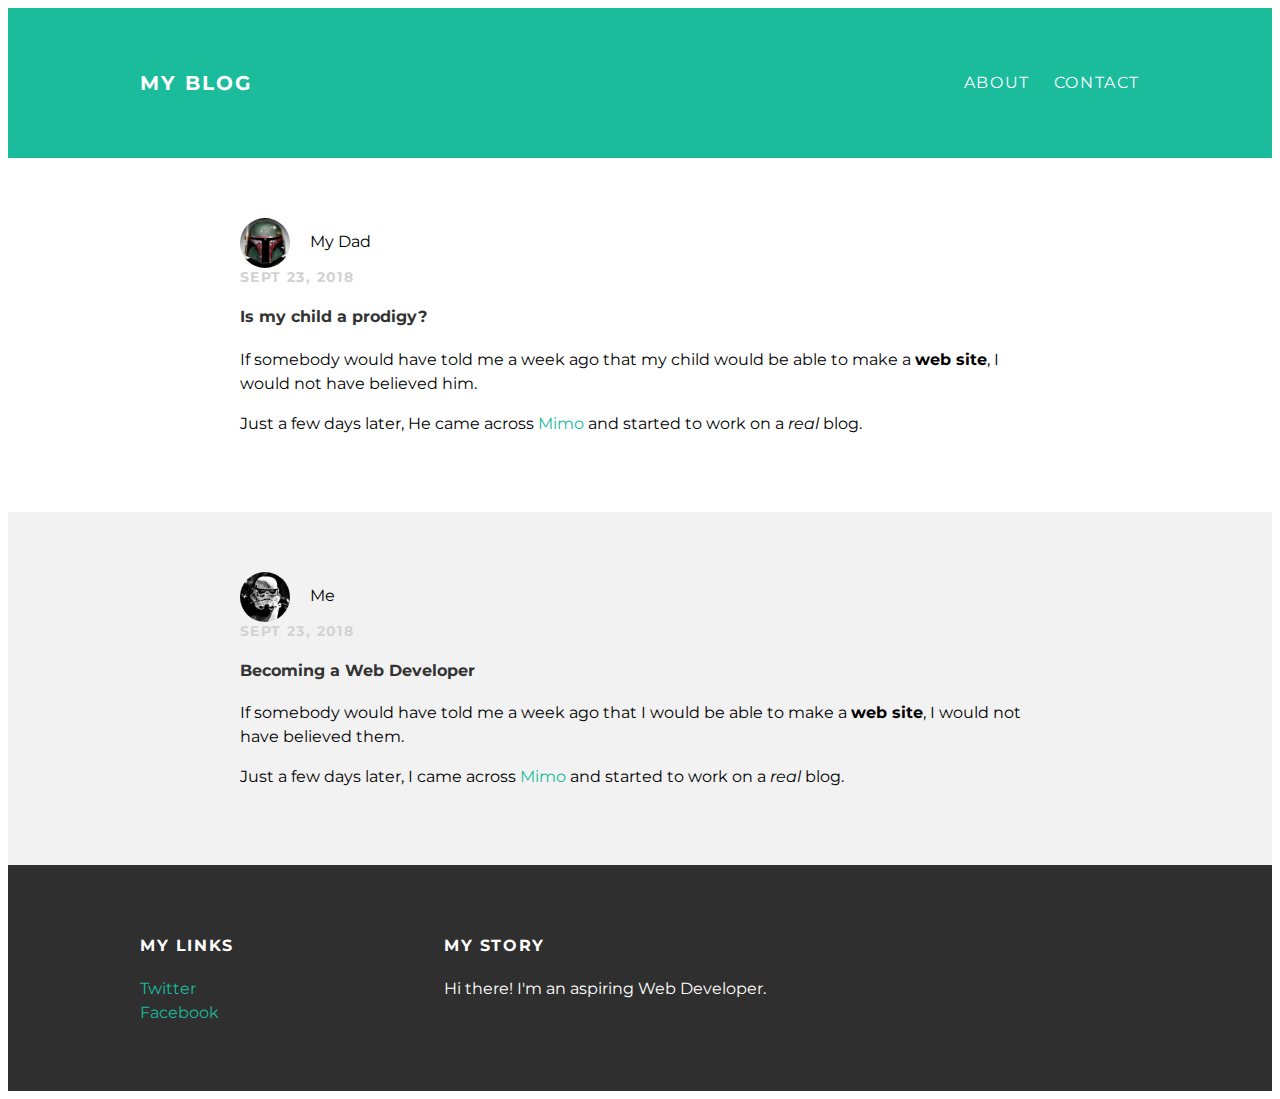
==== index.html @ 0ca68cbf "Add files via upload" ====
<!DOCTYPE html>
<html>
	<head>
		<title>My Blog</title>
		<link rel="stylesheet" type="text/css" href="styles.css"
	</head>
	<body>
		<div id="header">
			<div class="container">
				<a id="header-title" href="index.html">My Blog</a>
				<ul id="header-nav">
					<li><a href="about.html">About</a></li>
					<li><a href="mailto:oaracena@gmail.com">Contact</a></li>
				</ul>
			</div>
		</div>
		<div id="content">
			<div class="post-container">
				<div class="post">
					<div class="post-author">
						<img src="bobafett.png">
						<span>My Dad</span>
					</div>
					<div class="post-date">Sept 23, 2018</div>
					<h4 class="post-title">Is my child a prodigy?</h4>
					<div class="post-contect">
						<p>If somebody would have told me a week ago that my child 
						would be able to make a <strong>web site</strong>, I would not have 
						believed him.</p>
						<p>Just a few days later, He came across <a href="https://getmimo.com">Mimo</a> and 
						started to work on a <em>real</em> blog.</p>
					</div>
				</div>
			</div>
			<div class="post-container">
				<div class="post">
					<div class="post-author">
						<img src="stormtrooper.png">
						<span>Me</span>
					</div>
					<div class="post-date">Sept 23, 2018</div>
					<h4 class="post-title">Becoming a Web Developer</h4>
					<div class="post-contect">
						<p>If somebody would have told me a week ago that I 
						would be able to make a <strong>web site</strong>, I would not have 
						believed them.</p>
						<p>Just a few days later, I came across <a href="https://getmimo.com">Mimo</a> and 
						started to work on a <em>real</em> blog.</p>
					</div>
				</div>
			</div>
		</div>
		<div id="footer">
			<div class="container">
				<div class="column">
					<h4>My Links</h4>
					<p>
						<a href="https://twitter.com/me">Twitter</a><br>
						<a href="https://facebook.com/me">Facebook</a>
					</p>
				</div>
				<div class="column">
					<h4>My Story</h4>
					<p>Hi there! I'm an aspiring Web Developer.</p>
				</div>
			</div>
		</div>
	</body>
</html>
---- styles.css ----
@import url(http://fonts.googleapis.com/css?family=Montserrat:400,700);
body {
	color: #555
	margin: 0;
	font-family: 'Montserrat', sans-serif;
}
#header {
	background-color: #1abc9c;
	height: 150px;
	line-height: 150px;
}
#header a {
	color: white;
	text-decoration: none;
	text-transform: uppercase;
	letter-spacing: 0.1em;
}
#header a:hover {
	color: #222
}
#header-title {
	display: block;
	float: left;
	font-size: 20px;
	font-weight: bold;
}
#header-nav {
	display: block;
	float: right;
	margin-top: 0;
}
#header-nav li {
	display: inline;
	padding-left: 20px;
}
.container {
	max-width: 1000px;
	margin: 0 auto;
}
#footer {
	background-color: #2f2f2f;
	padding: 50px 0;
}
.column {
	min-width: 300px;
	display: inline-block;
	vertical-align: top;
}
#footer h4 {
	color: white;
	text-transform: uppercase;
	letter-spacing: 0.1em;
}
#footer p {
	color: white;
}
a {
	color: #1abc9c;
	text-decoration: none;
}
a:hover {
	color: #F6A623;
}
.post, .about {
	max-width: 800px;
	margin: 0 auto;
	padding: 60px 0;
}
.post-author img {
	width: 50px;
	height: 50px;
	vertical-align: middle;
}
.post-author span {
	margin-left: 16px;
}
.post-date {
	color: #D2D2D2;
	font-size: 14px;
	font-weight: bold;
	text-transform: uppercase;
	letter-spacing: 0.1em;
}
h1, h2, h3, h4 {
	color: #333;
}
p {
	line-height: 1.5;
}
.about {
	text-align: center;
}
.post-author img, .about-author img {
	border-radius: 50%;
}
.post-container:nth-child(even) {
	background-color: #f2f2f2;
}
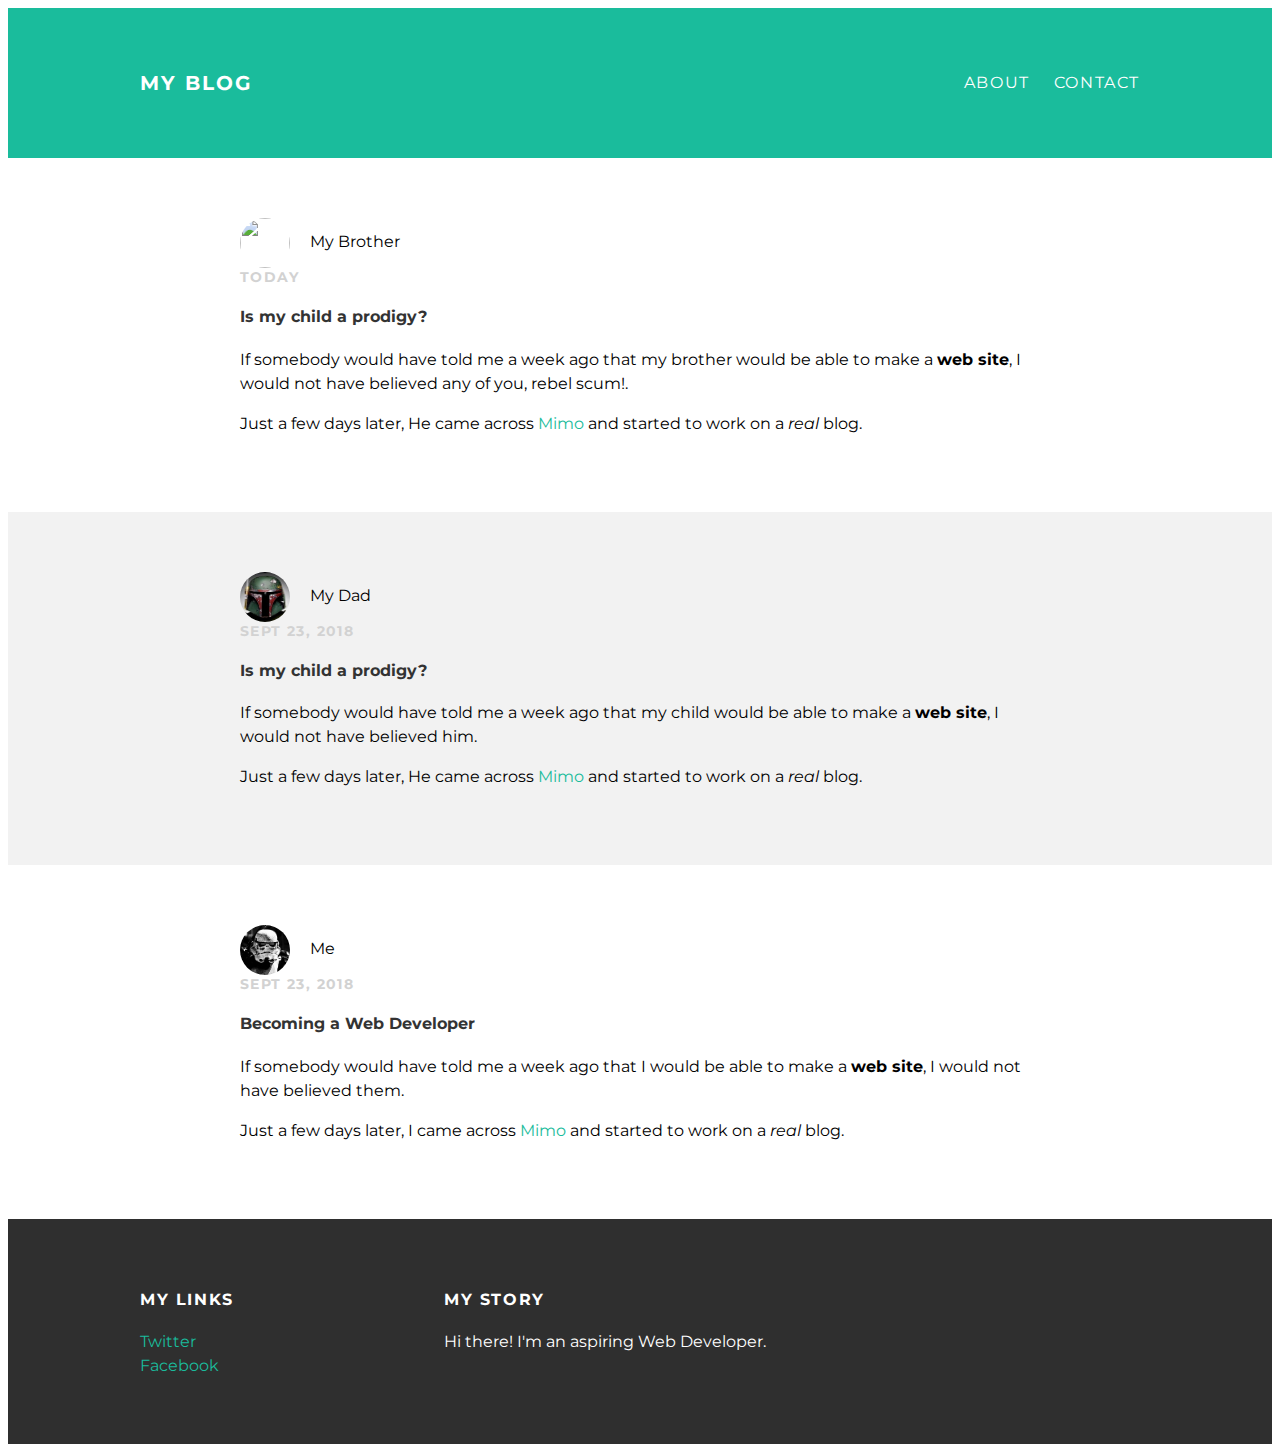
==== commit 77a6d9a3: "Update index.html" ====
--- a/index.html
+++ b/index.html
@@ -2,7 +2,7 @@
 <html>
 	<head>
 		<title>My Blog</title>
-		<link rel="stylesheet" type="text/css" href="styles.css"
+		<link rel="stylesheet" type="text/css" href="styles.css">
 	</head>
 	<body>
 		<div id="header">
@@ -15,6 +15,23 @@
 			</div>
 		</div>
 		<div id="content">
+			<div class="post-container">
+				<div class="post">
+					<div class="post-author">
+						<img src="stormtrooper2.jpg">
+						<span>My Brother</span>
+					</div>
+					<div class="post-date">Today</div>
+					<h4 class="post-title">Is my child a prodigy?</h4>
+					<div class="post-contect">
+						<p>If somebody would have told me a week ago that my brother 
+						would be able to make a <strong>web site</strong>, I would not have 
+						believed any of you, rebel scum!.</p>
+						<p>Just a few days later, He came across <a href="https://getmimo.com">Mimo</a> and 
+						started to work on a <em>real</em> blog.</p>
+					</div>
+				</div>
+			</div>
 			<div class="post-container">
 				<div class="post">
 					<div class="post-author">
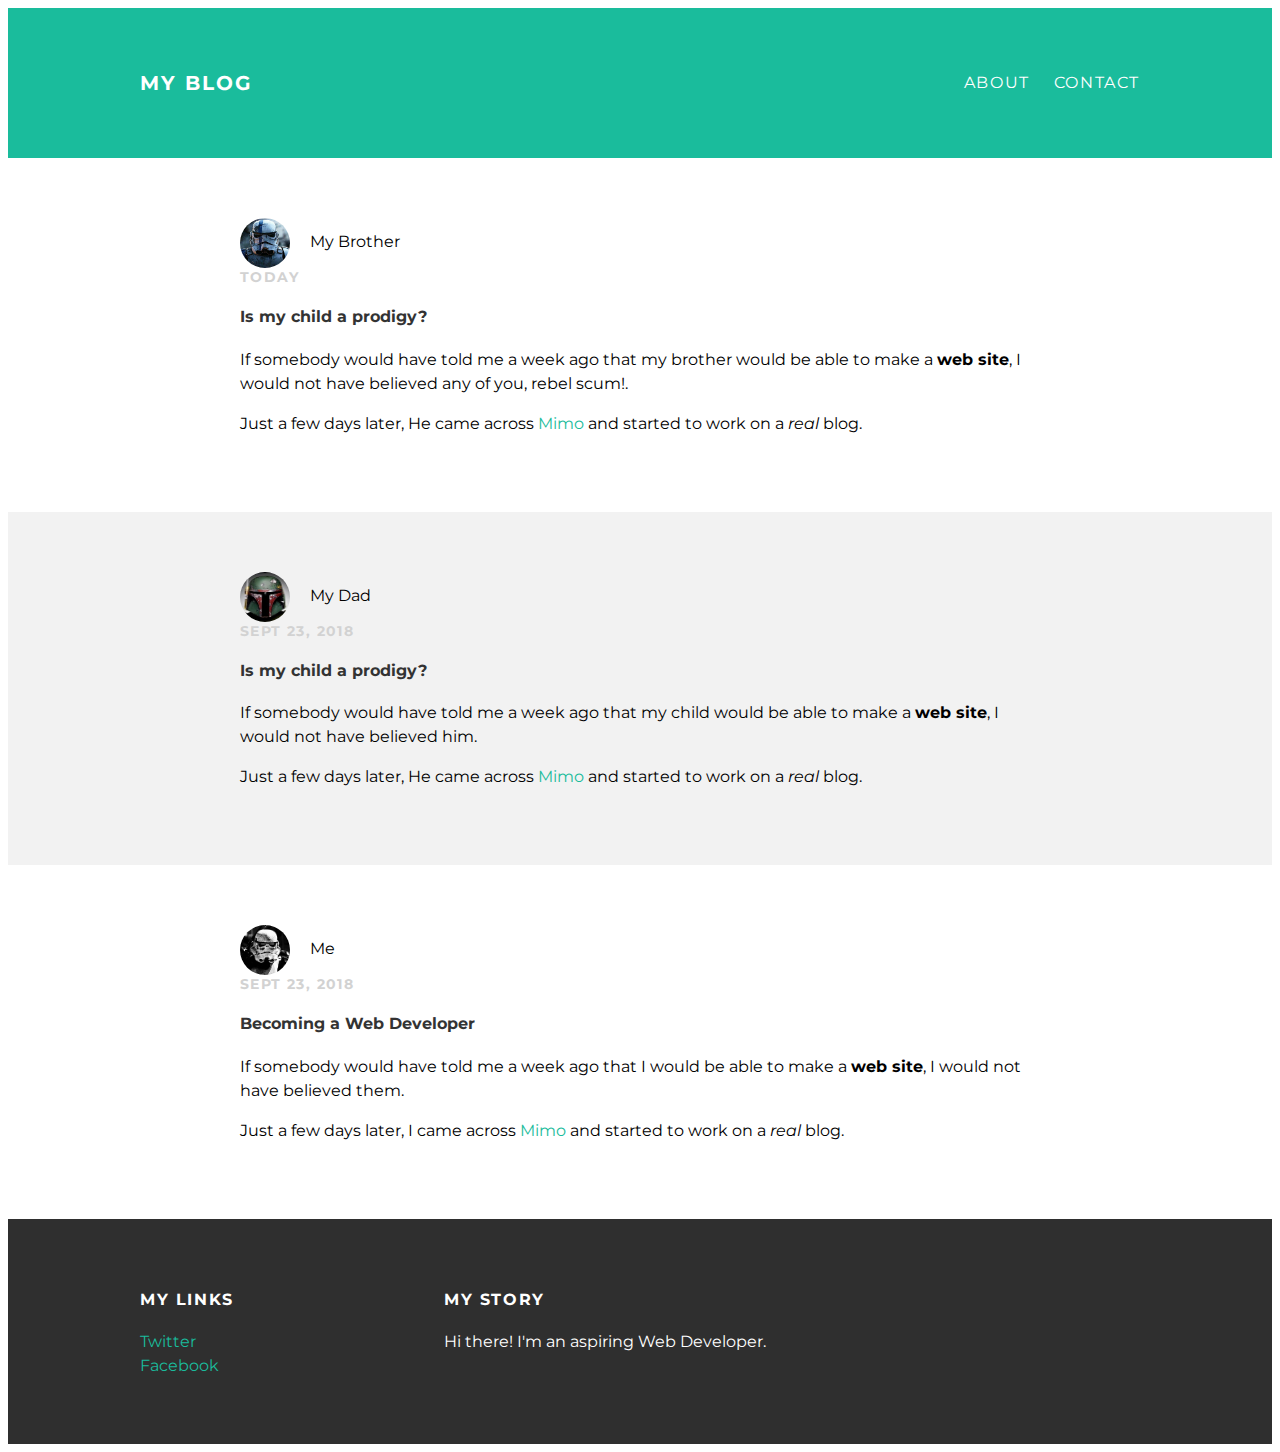
==== commit 5e1da48d: "Update index.html" ====
--- a/index.html
+++ b/index.html
@@ -18,7 +18,7 @@
 			<div class="post-container">
 				<div class="post">
 					<div class="post-author">
-						<img src="stormtrooper2.jpg">
+						<img src="stormtrooper2.png">
 						<span>My Brother</span>
 					</div>
 					<div class="post-date">Today</div>
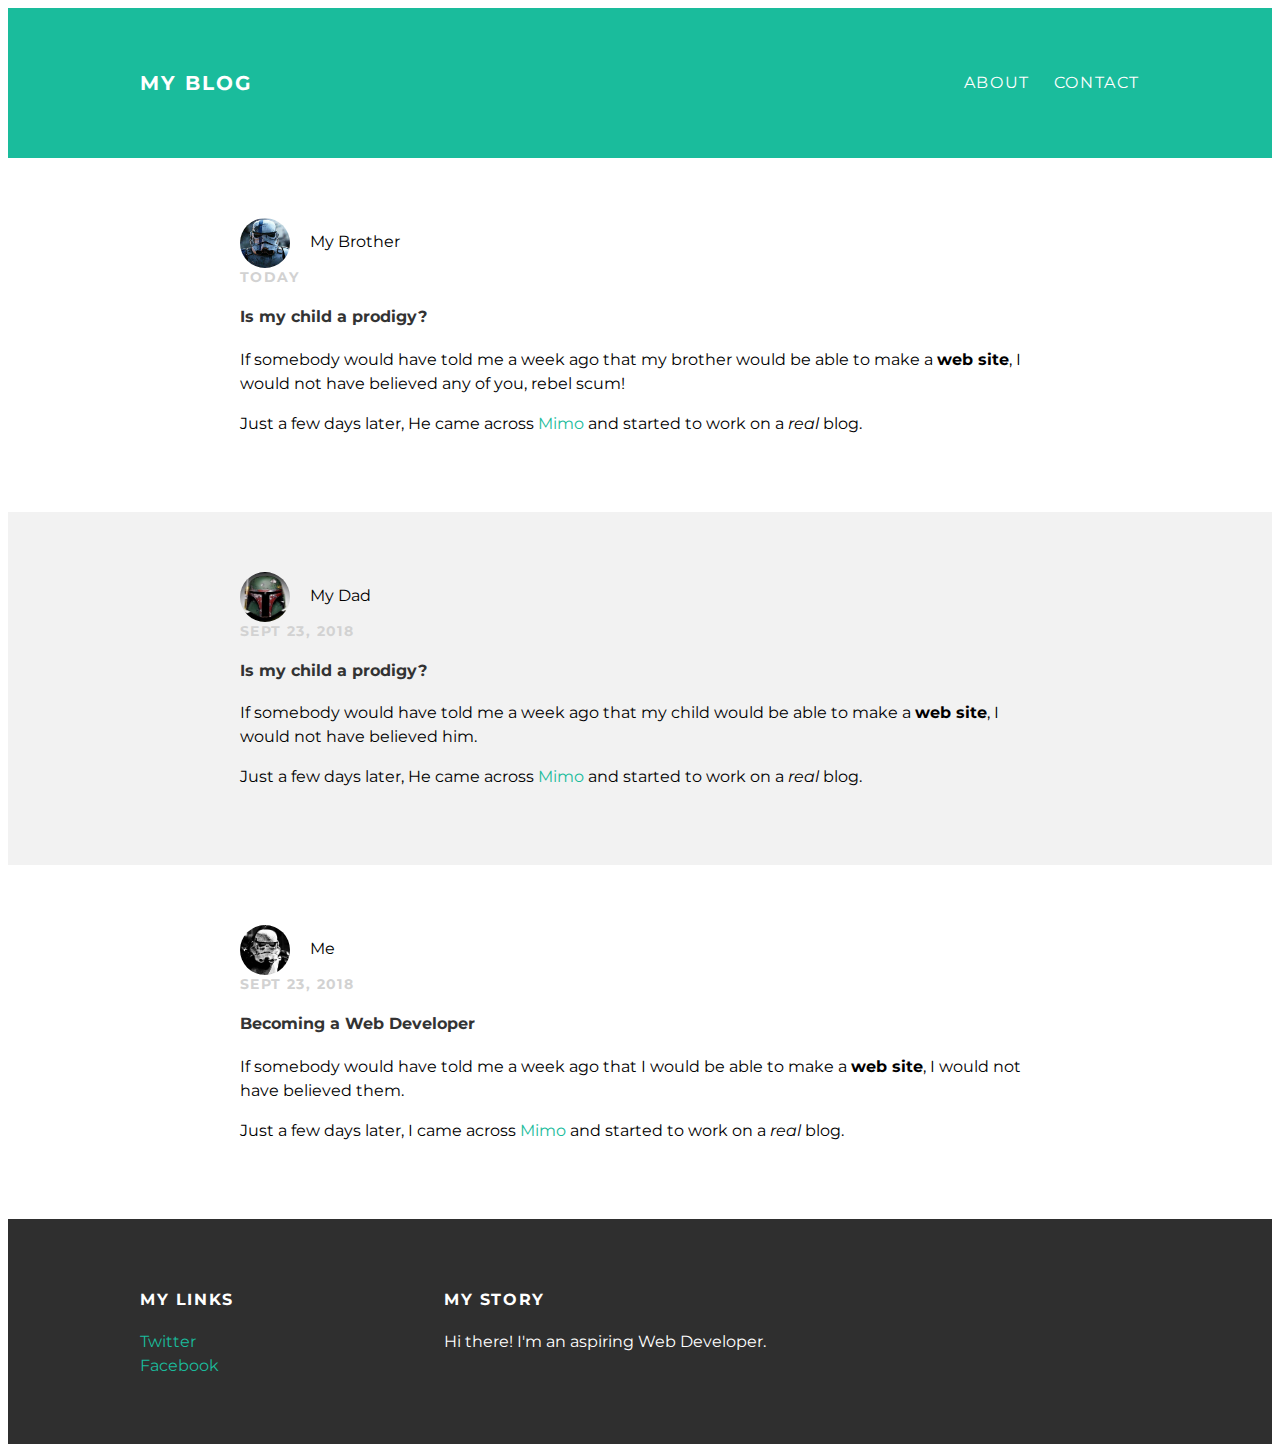
==== commit 8674bbc3: "Update index.html" ====
--- a/index.html
+++ b/index.html
@@ -26,7 +26,7 @@
 					<div class="post-contect">
 						<p>If somebody would have told me a week ago that my brother 
 						would be able to make a <strong>web site</strong>, I would not have 
-						believed any of you, rebel scum!.</p>
+						believed any of you, rebel scum!</p>
 						<p>Just a few days later, He came across <a href="https://getmimo.com">Mimo</a> and 
 						started to work on a <em>real</em> blog.</p>
 					</div>
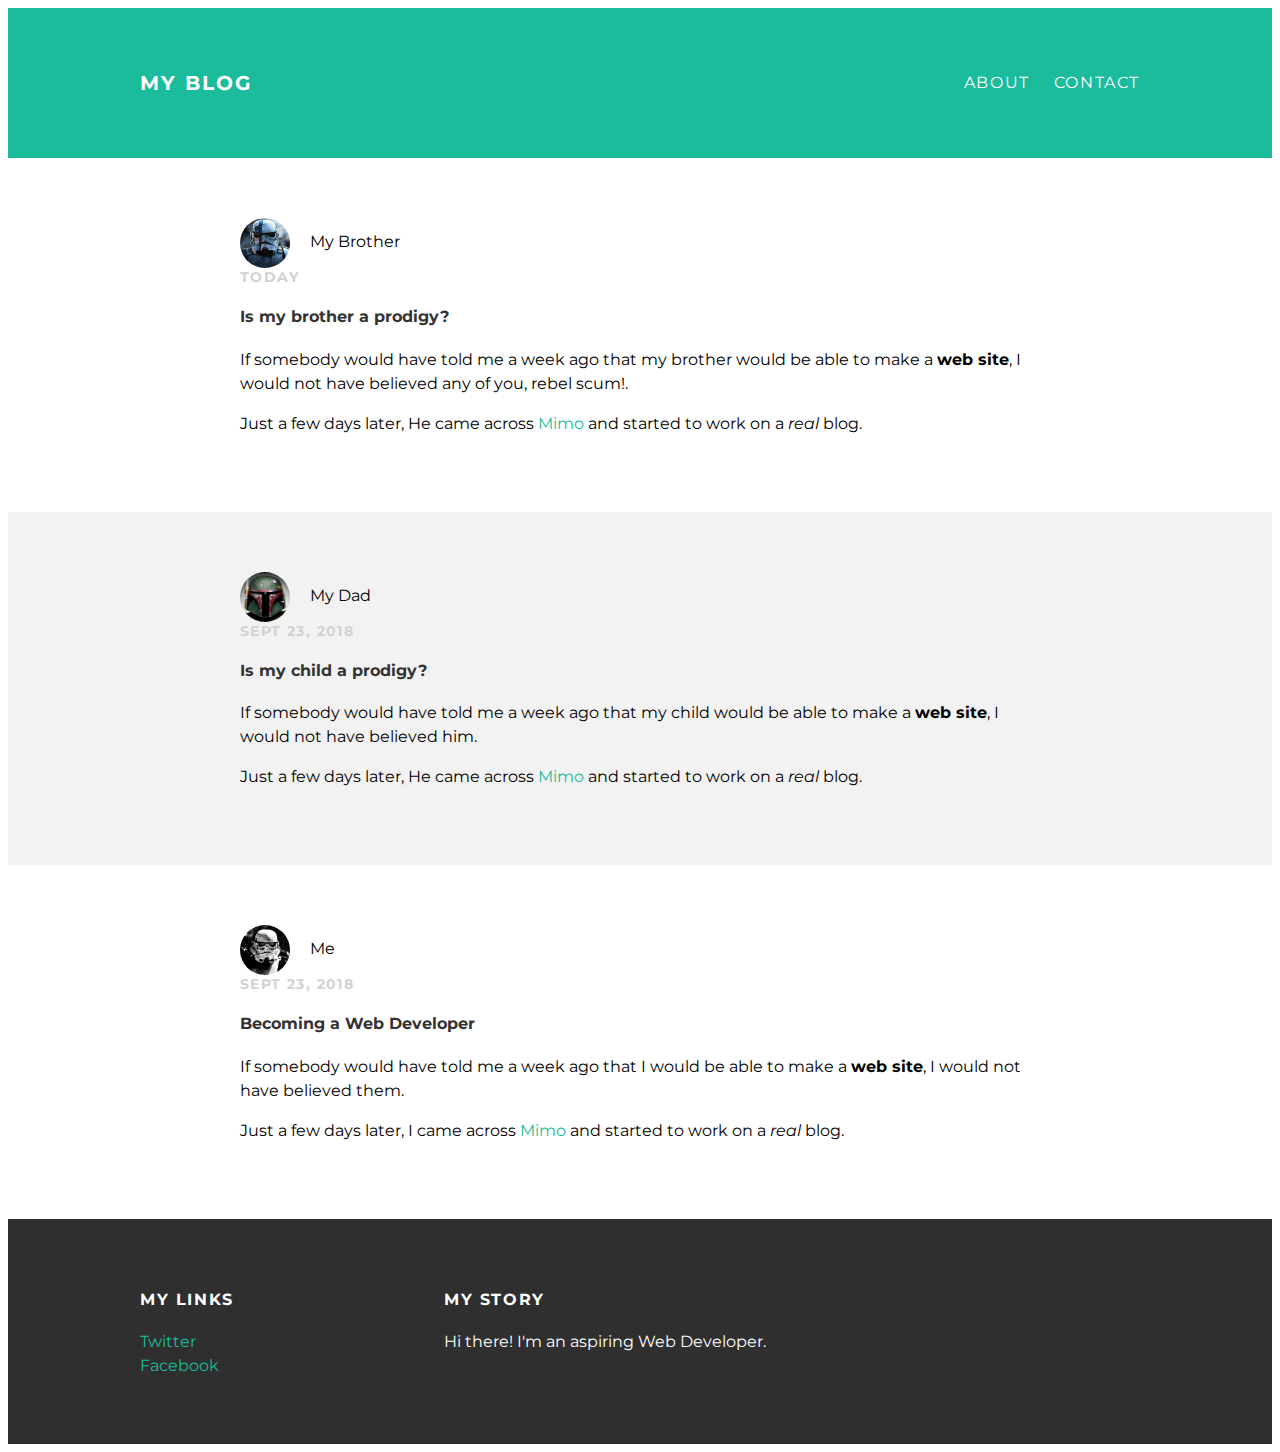
==== commit 2e2fecac: "Add files via upload" ====
--- a/index.html
+++ b/index.html
@@ -22,11 +22,11 @@
 						<span>My Brother</span>
 					</div>
 					<div class="post-date">Today</div>
-					<h4 class="post-title">Is my child a prodigy?</h4>
+					<h4 class="post-title">Is my brother a prodigy?</h4>
 					<div class="post-contect">
 						<p>If somebody would have told me a week ago that my brother 
 						would be able to make a <strong>web site</strong>, I would not have 
-						believed any of you, rebel scum!</p>
+						believed any of you, rebel scum!.</p>
 						<p>Just a few days later, He came across <a href="https://getmimo.com">Mimo</a> and 
 						started to work on a <em>real</em> blog.</p>
 					</div>
--- a/styles.css
+++ b/styles.css
@@ -1,4 +1,4 @@
-@import url(http://fonts.googleapis.com/css?family=Montserrat:400,700);
+@import url(https://fonts.googleapis.com/css?family=Montserrat:400,700);
 body {
 	color: #555
 	margin: 0;
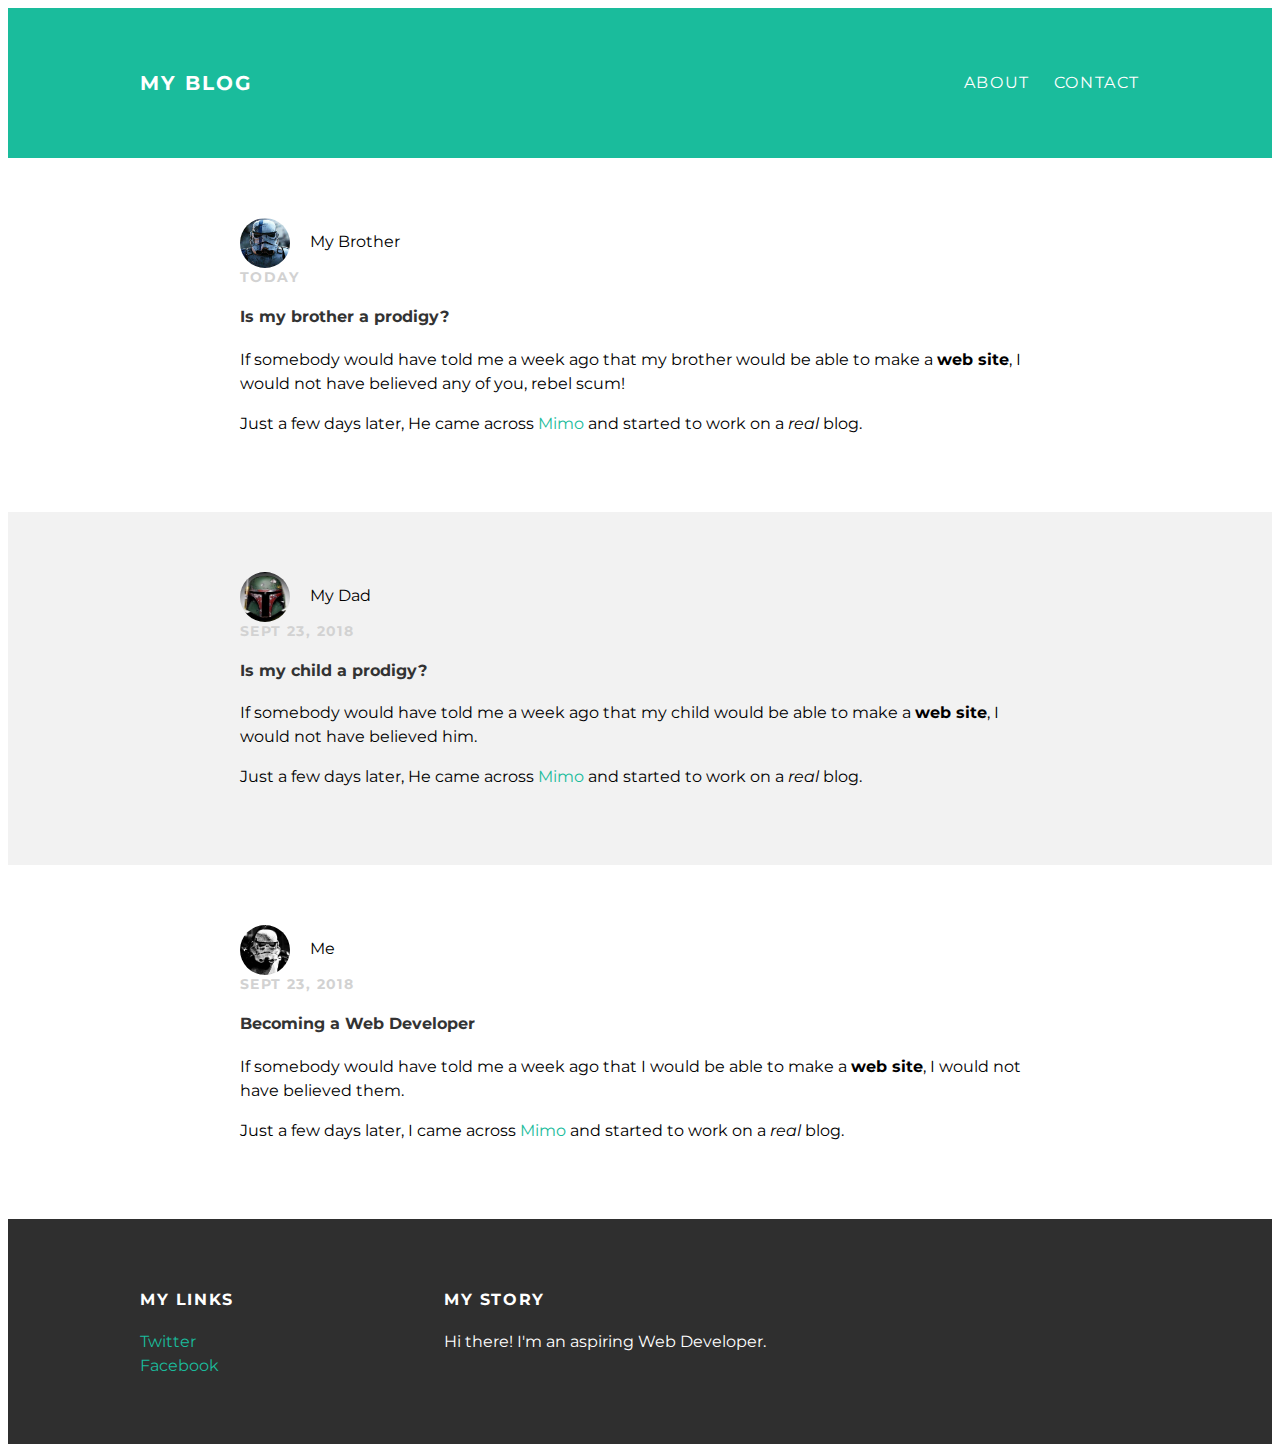
==== commit e676b6eb: "Add files via upload" ====
--- a/index.html
+++ b/index.html
@@ -26,7 +26,7 @@
 					<div class="post-contect">
 						<p>If somebody would have told me a week ago that my brother 
 						would be able to make a <strong>web site</strong>, I would not have 
-						believed any of you, rebel scum!.</p>
+						believed any of you, rebel scum!</p>
 						<p>Just a few days later, He came across <a href="https://getmimo.com">Mimo</a> and 
 						started to work on a <em>real</em> blog.</p>
 					</div>
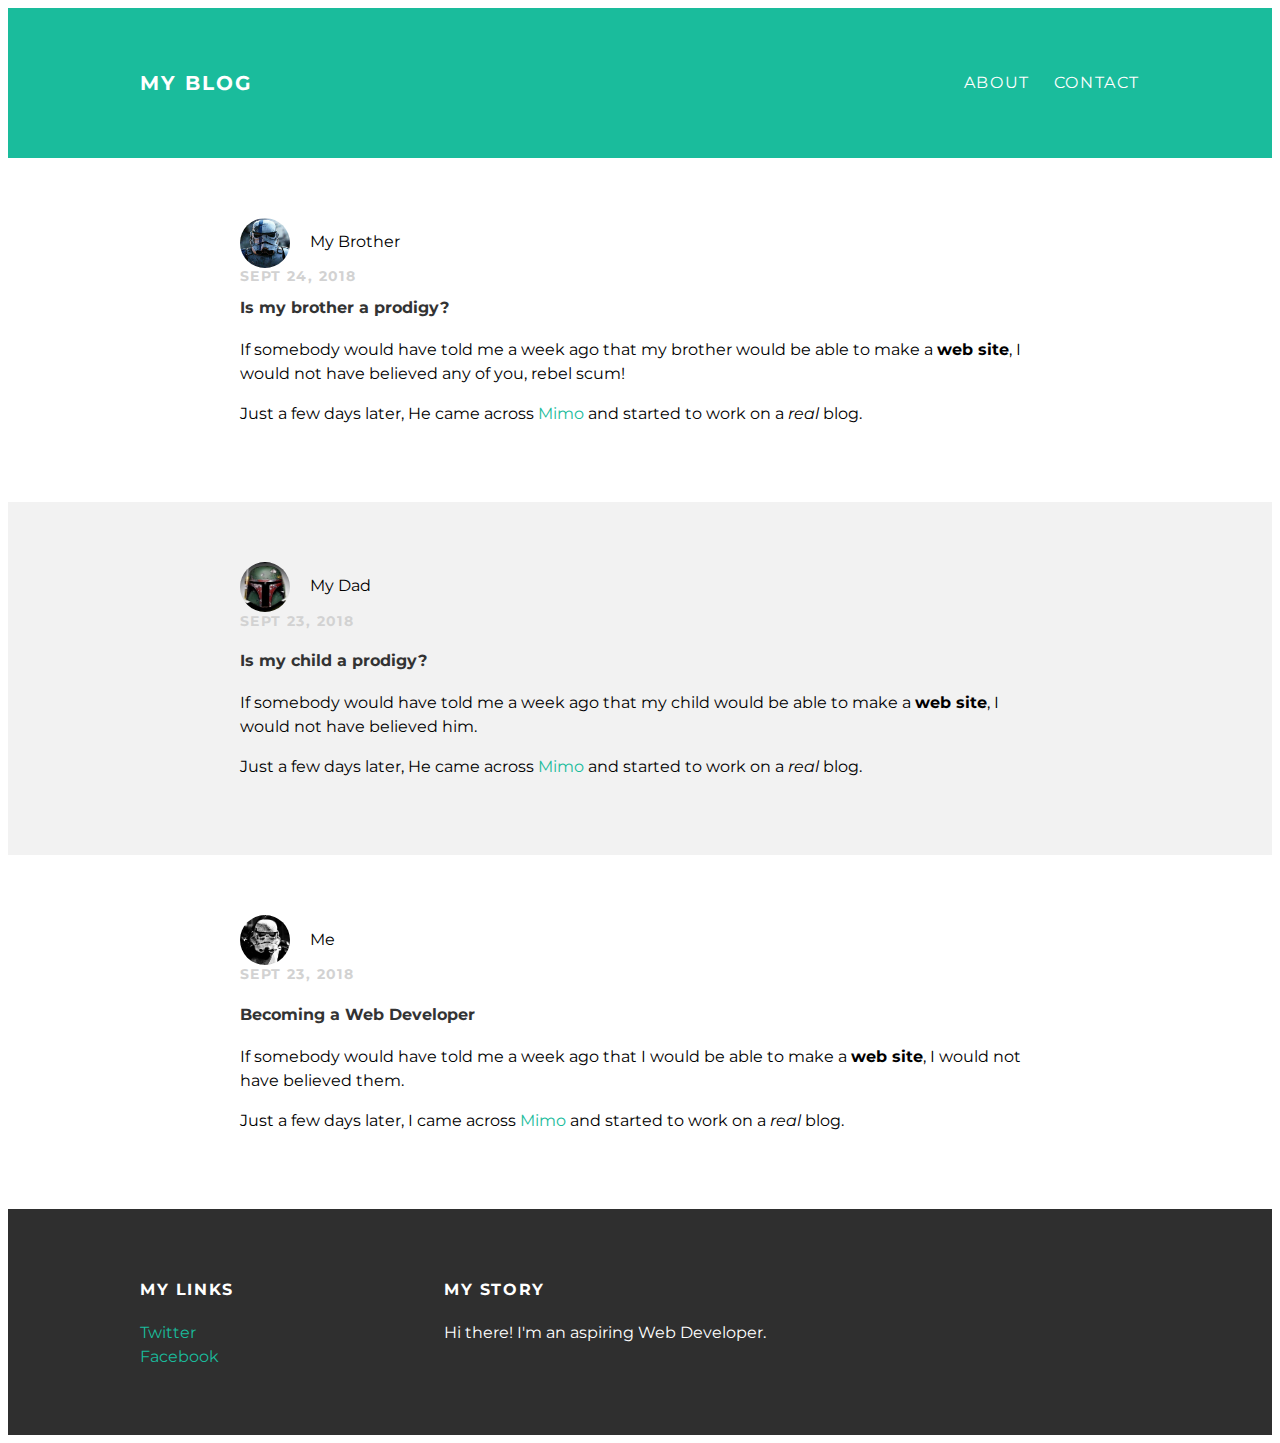
==== commit 9142c56e: "Add files via upload" ====
--- a/index.html
+++ b/index.html
@@ -21,9 +21,39 @@
 						<img src="stormtrooper2.png">
 						<span>My Brother</span>
 					</div>
-					<div class="post-date">Today</div>
+					<!--<div class="post-date">Today</div> -->
+					<div class="post-date"><p id="fecha"></p></div>
+					<script>
+						var dFecha = new Date('2018/9/24');
+						var dToday = new Date();
+						var iDay= dToday.getDate();
+						var iMonth= dToday.getMonth();
+						var iYear= dToday.getFullYear();
+						var dToday= new Date(iYear, iMonth, iDay);
+						var cFecha = 'Hola';
+						function formatDate(date) {
+						  var monthNames = [
+							"Jan", "Feb", "Mar",
+							"Apr", "May", "Jun", "Jul",
+							"Aug", "Sept", "Oct",
+							"Nov", "Dec"
+						  ];
+
+						  var day = date.getDate();
+						  var monthIndex = date.getMonth();
+						  var year = date.getFullYear();
+
+						  return monthNames[monthIndex] + ' ' + day + ', ' + year;
+						}
+						if (dFecha.getTime() === dToday.getTime()){
+							cFecha = "Today";
+						} else {
+							cFecha = formatDate(dFecha);
+						};
+						document.getElementById("fecha").innerHTML = cFecha;
+					</script>
 					<h4 class="post-title">Is my brother a prodigy?</h4>
-					<div class="post-contect">
+					<div class="post-content">
 						<p>If somebody would have told me a week ago that my brother 
 						would be able to make a <strong>web site</strong>, I would not have 
 						believed any of you, rebel scum!</p>
@@ -40,7 +70,7 @@
 					</div>
 					<div class="post-date">Sept 23, 2018</div>
 					<h4 class="post-title">Is my child a prodigy?</h4>
-					<div class="post-contect">
+					<div class="post-content">
 						<p>If somebody would have told me a week ago that my child 
 						would be able to make a <strong>web site</strong>, I would not have 
 						believed him.</p>
@@ -57,7 +87,7 @@
 					</div>
 					<div class="post-date">Sept 23, 2018</div>
 					<h4 class="post-title">Becoming a Web Developer</h4>
-					<div class="post-contect">
+					<div class="post-content">
 						<p>If somebody would have told me a week ago that I 
 						would be able to make a <strong>web site</strong>, I would not have 
 						believed them.</p>
--- a/styles.css
+++ b/styles.css
@@ -74,6 +74,16 @@
 .post-author span {
 	margin-left: 16px;
 }
+#fecha {
+	color: #D2D2D2;
+	font-size: 14px;
+	font-weight: bold;
+	text-transform: uppercase;
+	letter-spacing: 0.1em;
+	line-height: 0.0;
+	display: block;
+	margin-block-start: 0.6em;
+}
 .post-date {
 	color: #D2D2D2;
 	font-size: 14px;
